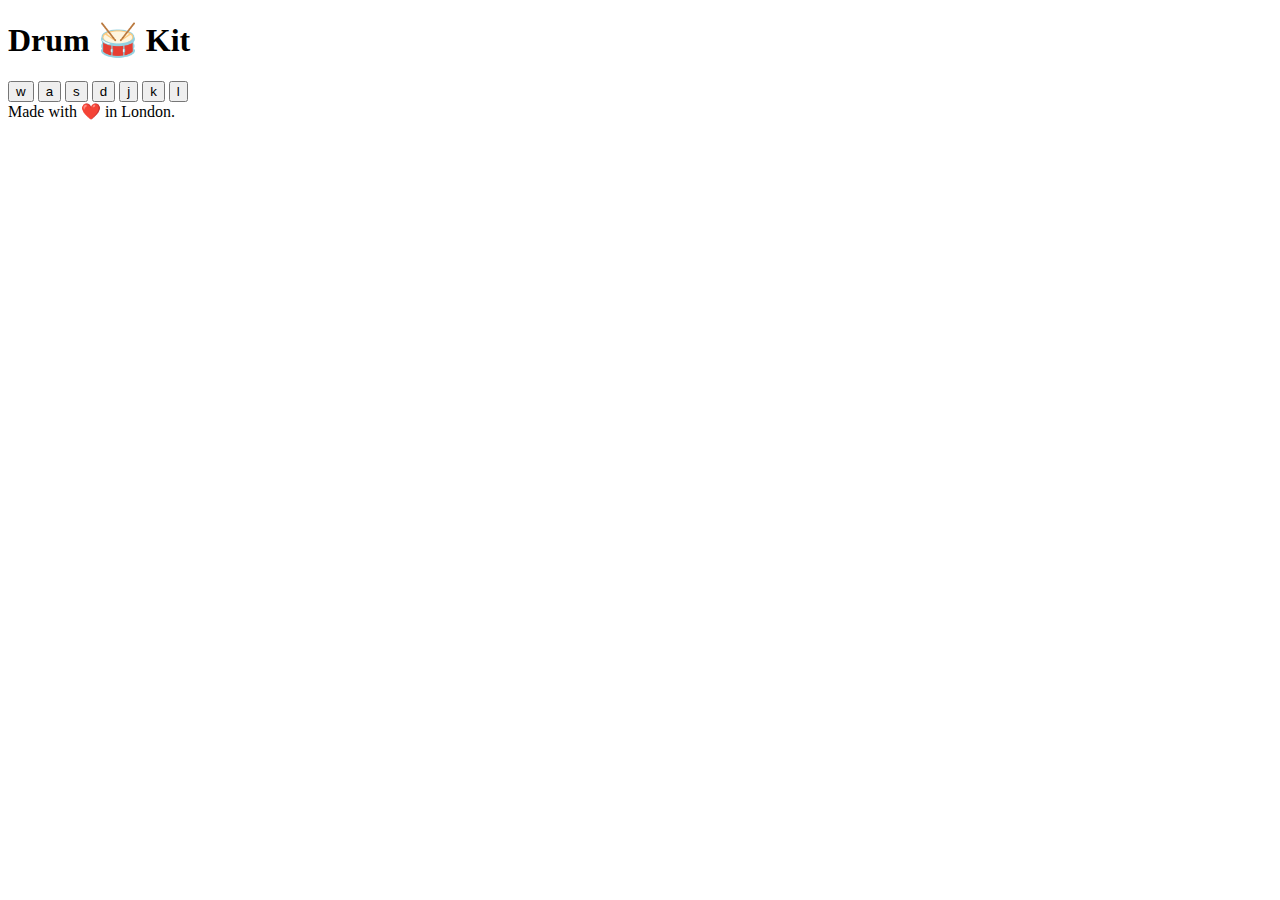
==== Drum Kit Website/index.html @ 8ea958fa "Create index.html" ====
<!DOCTYPE html>
<html lang="en" dir="ltr">

<head>
  <meta charset="utf-8">
  <title>Drum Kit</title>
  <link rel="stylesheet" href="styles.css">
  <link href="https://fonts.googleapis.com/css?family=Arvo" rel="stylesheet">
</head>

<body>

  <h1 id="title">Drum 🥁 Kit</h1>
  <div class="set">
    <button class="w drum">w</button>
    <button class="a drum">a</button>
    <button class="s drum">s</button>
    <button class="d drum">d</button>
    <button class="j drum">j</button>
    <button class="k drum">k</button>
    <button class="l drum">l</button>
  </div>


  <footer>
    Made with ❤️ in London.
  </footer>

  <script src = "index.js" charset = "utf-8"> </script>
</body>

</html>
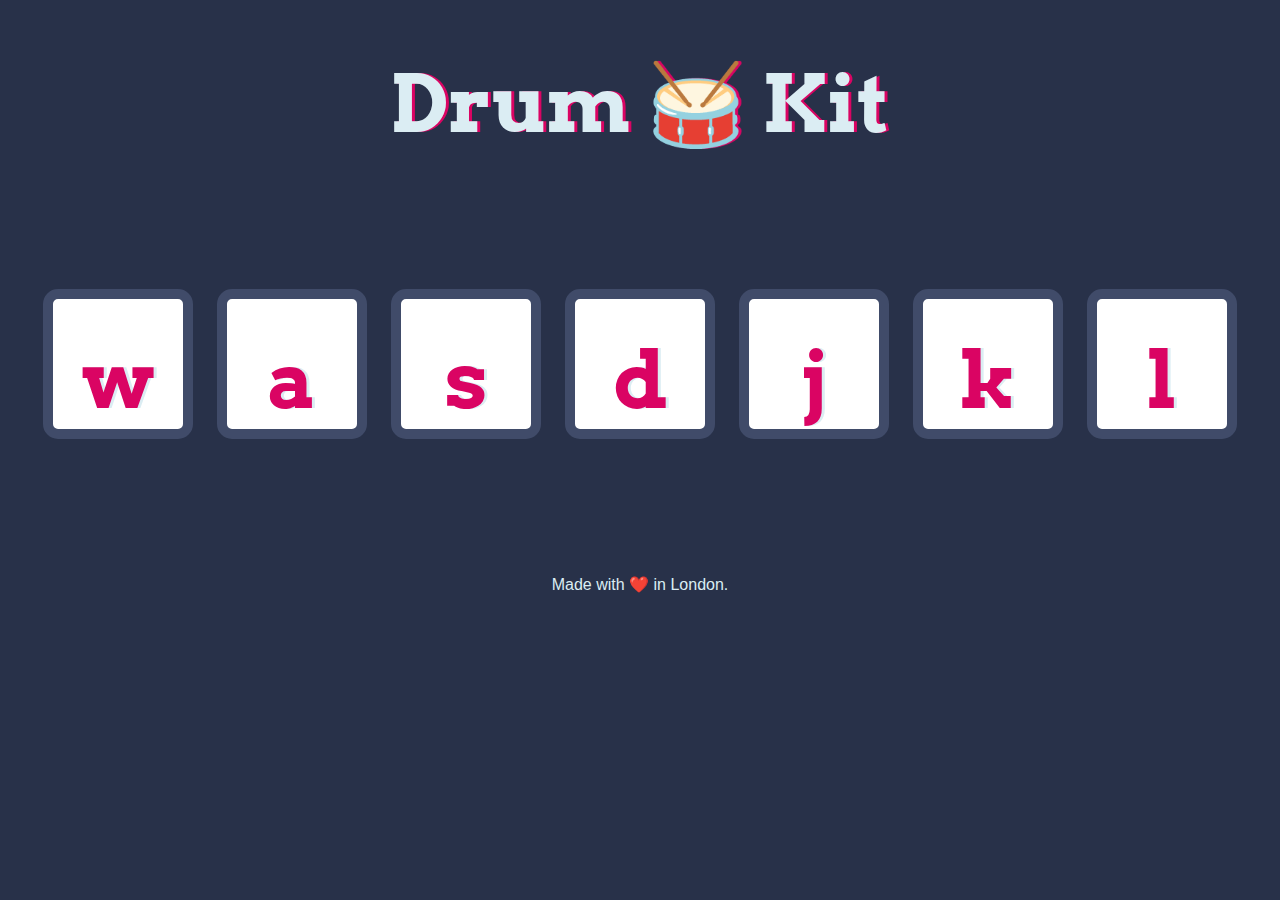
==== commit 2feb0247: "Update index.html" ====
--- a/Drum Kit Website/index.html
+++ b/Drum Kit Website/index.html
@@ -4,7 +4,7 @@
 <head>
   <meta charset="utf-8">
   <title>Drum Kit</title>
-  <link rel="stylesheet" href="styles.css">
+  <link rel="stylesheet" href="style.css">
   <link href="https://fonts.googleapis.com/css?family=Arvo" rel="stylesheet">
 </head>
 
--- a/Drum Kit Website/style.css
+++ b/Drum Kit Website/style.css
@@ -0,0 +1,81 @@
+body {
+  text-align: center;
+  background-color: #283149;
+}
+
+h1 {
+  font-size: 5rem;
+  color: #DBEDF3;
+  font-family: "Arvo", cursive;
+  text-shadow: 3px 0 #DA0463;
+
+}
+
+footer {
+  color: #DBEDF3;
+  font-family: sans-serif;
+}
+
+.w {
+  background-image:url("./images/tom1.png");
+}
+
+.a {
+  background-image:url("./images/tom2.png");
+}
+
+.s {
+  background-image:url("./images/tom3.png");
+}
+
+.d {
+  background-image:url("./images/tom4.png");
+}
+
+.j {
+  background-image:url("./images/snare.png");
+}
+
+.k {
+  background-image:url("./images/crash.png");
+}
+
+.l {
+  background-image:url("./images/kick.png");
+}
+
+.set {
+  margin: 10% auto;
+}
+
+.game-over {
+  background-color: red;
+  opacity: 0.8;
+}
+
+.pressed {
+  box-shadow: 0 3px 4px 0 #DBEDF3;
+  opacity: 0.5;
+}
+
+.red {
+  color: red;
+}
+
+.drum {
+  outline: none;
+  border: 10px solid #404B69;
+  font-size: 5rem;
+  font-family: 'Arvo', cursive;
+  line-height: 2;
+  font-weight: 900;
+  color: #DA0463;
+  text-shadow: 3px 0 #DBEDF3;
+  border-radius: 15px;
+  display: inline-block;
+  width: 150px;
+  height: 150px;
+  text-align: center;
+  margin: 10px;
+  background-color: white;
+}
